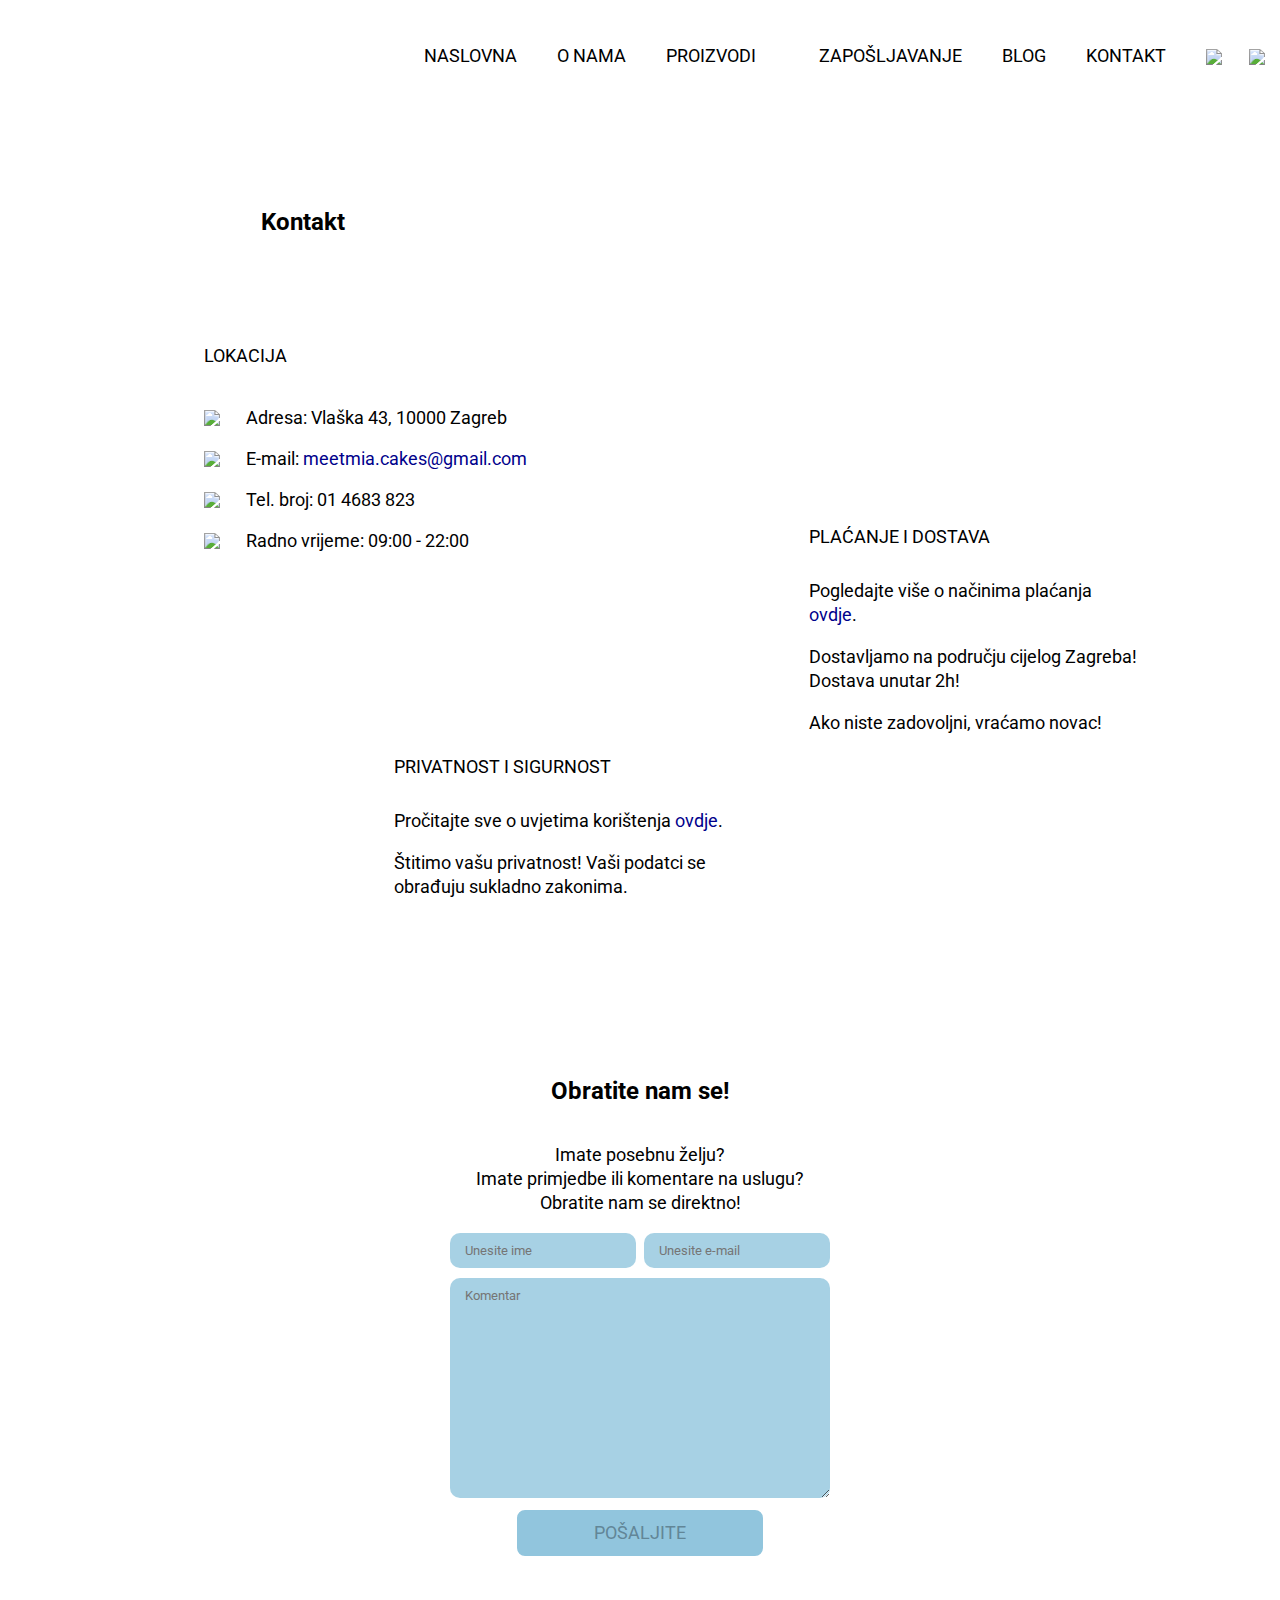
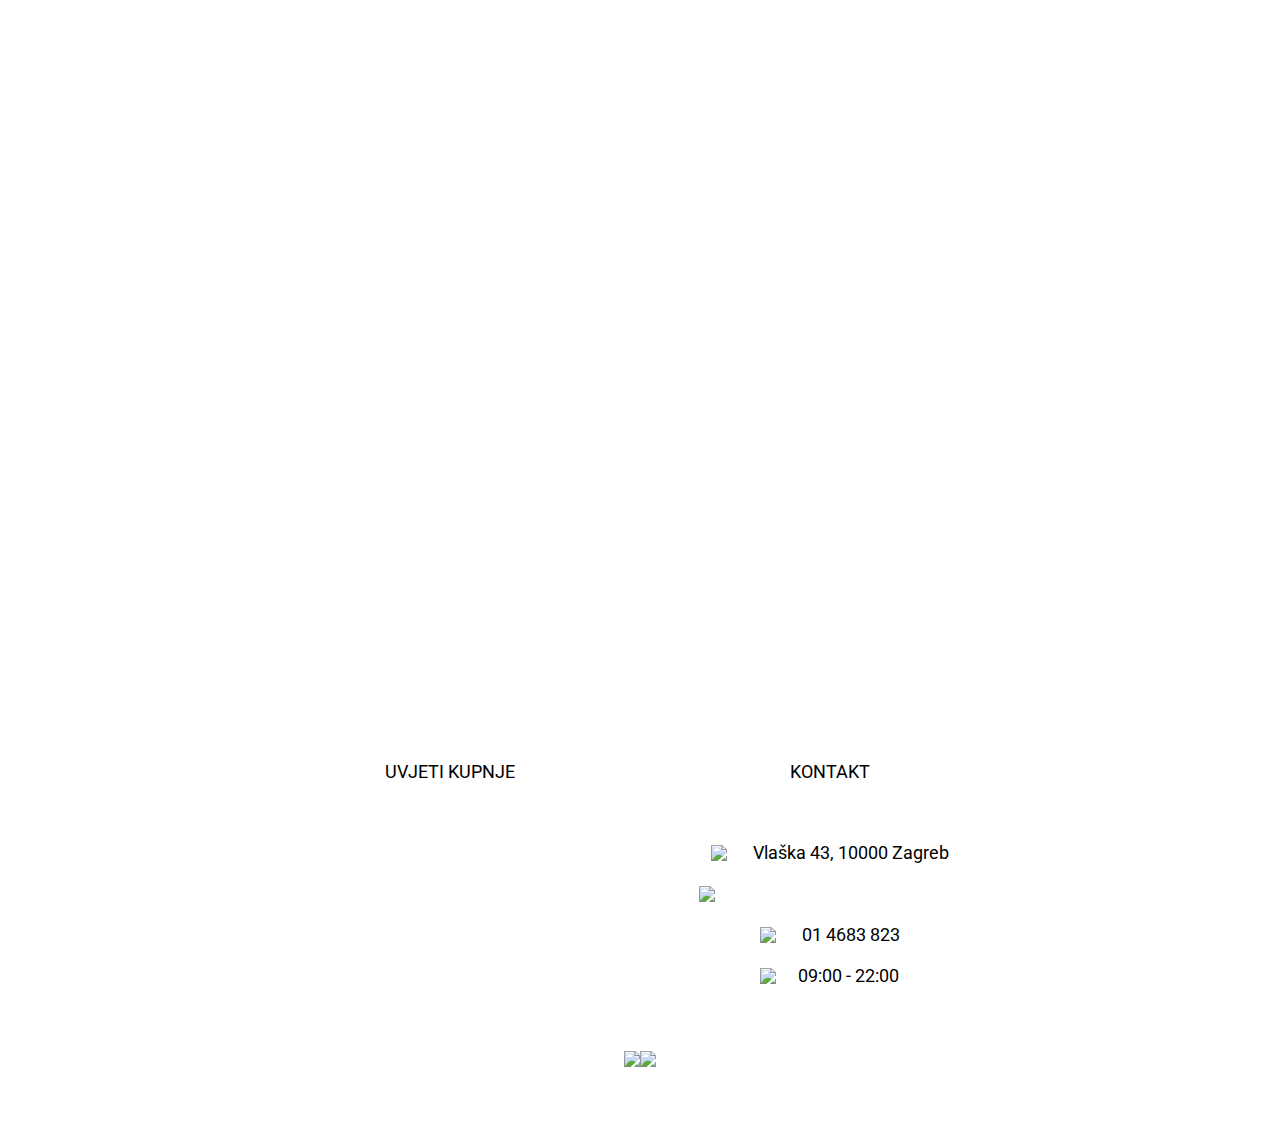
==== stranice/kontakt.html @ da54191c "Add files via upload" ====
<!DOCTYPE html>
<html lang="en">
    <head>
        <meta charset="utf-8">
        <meta name="viewport" content="width=device-width, initial-scale=1, shrink-to-fit=no">
        <meta name="description" content="zavrsni-rad">
        <meta name="author" content="Miroslav Krznar">
        <title>Završni rad - kontakt</title>
        <link href="../css/style-kontakt.css" rel="stylesheet">
        <link rel="preconnect" href="https://fonts.googleapis.com">
        <link rel="preconnect" href="https://fonts.gstatic.com" crossorigin>
        <link href="https://fonts.googleapis.com/css2?family=Roboto:ital,wght@0,400;0,700;1,100;1,400&display=swap" rel="stylesheet">
    </head>
    <body>
        <header>
            <a href="../index.html"><div id="logo"></div></a>
            <div id="icons-for-resp">
                <a href="prijava.html"><img src="../img/contacts.svg" /></a>
                <a href="kosarica.html"><img src="../img/shopping-cart.svg" /></a>
            </div>
            <label for="menu" id="menu-label">
                <img src="../img/menu.svg" />
            </label>
            <input type="checkbox" id="menu" />
            <nav id="navigation">
                <ul>
                    <li class="nav-item"><a href="../index.html">Naslovna</a></li>
                    <li class="nav-item"><a href="o-nama.html">O nama</a></li>
                    <label for="proizvodi-dropdown" id="proizvodi-label">
                    <li class="nav-item dropdown">
                        <a id="for-after-arrow">Proizvodi</a>
                        <input type="checkbox" id="proizvodi-dropdown" />
                        <div class="dropdown-content">
                            <a href="proizvodi-opcenito.html">Općenito</a>
                            <a href="proizvodi-slatko.html">Slatko</a>
                            <a href="proizvodi-slano.html">Slano</a>
                            <a href="proizvodi-pice.html">Pića</a>
                            <a href="proizvodi-veganski.html">Veganski i bezglutenski</a>
                        </div>
                    </li>
                    </label>
                    <li class="nav-item"><a href="zaposljavanje.html">Zapošljavanje</a></li>
                    <li class="nav-item"><a href="blog.html">Blog</a></li>
                    <li class="nav-item"><a href="kontakt.html">Kontakt</a></li>
                    <li id="kosarica-icon"><a href="kosarica.html"><img src="../img/shopping-cart.svg" /></a></li>
                    <li id="prijava-icon"><a href="prijava.html"><img src="../img/contacts.svg" /></a></li>
                </ul>
            </nav>
        </header>

        <main>
            <div id="info">
                <h2>Kontakt</h2>
                <div>
                    <div id="kont">
                        <p>LOKACIJA</p>
                        <div>
                            <img src="../img/address.svg" />
                            <p><span class="not-phone">Adresa: </span>Vlaška 43, 10000 Zagreb</p>
                        </div>
                        <div>
                            <img src="../img/email.svg" />
                            <p><span class="not-phone">E-mail: </span><a href="#">meetmia.cakes@gmail.com</a></p>
                        </div>
                        <div>
                            <img src="../img/phone.svg" />
                            <p><span class="not-phone">Tel. broj: </span>01 4683 823</p>
                        </div>
                        <div>
                            <img src="../img/time.svg" />
                            <p><span class="not-phone">Radno vrijeme: </span>09:00 - 22:00</p>
                        </div>
                    </div>
                </div>
                <div>
                    <div>
                        <p>PLAĆANJE I DOSTAVA</p>
                        <p>Pogledajte više o načinima plaćanja <a href="#">ovdje</a>.</p>
                        <p>Dostavljamo na području cijelog Zagreba! Dostava unutar 2h!</p>
                        <p>Ako niste zadovoljni, vraćamo novac!</p>
                    </div>
                </div>
                <div>
                    <div>
                        <p>PRIVATNOST I SIGURNOST</p>
                        <p>Pročitajte sve o uvjetima korištenja <a href="#">ovdje</a>.</p>
                        <p>Štitimo vašu privatnost! Vaši podatci se obrađuju sukladno zakonima.</p>
                    </div>
                </div>
            </div>
            <div id="kontakt-forma">
                <div>
                    <h2>Obratite nam se!</h2>
                    <p>Imate posebnu želju?<br />
                        Imate primjedbe ili komentare na uslugu?<br />
                        Obratite nam se direktno!</p>
                    <div>
                        <input type="text" placeholder="Unesite ime" />
                        <input type="email" placeholder="Unesite e-mail" />
                    </div>
                    <textarea placeholder="Komentar"></textarea>
                    <div>
                        <button class="button">POŠALJITE</button>
                    </div>
                </div>
            </div>
            
            <iframe src="https://www.google.com/maps/embed?pb=!1m14!1m8!1m3!1d2780.8643513378884!2d15.982609!3d45.813975!3m2!1i1024!2i768!4f13.1!3m3!1m2!1s0x0%3A0xb6953cf0242e83ff!2sMeet%20Mia!5e0!3m2!1sen!2sus!4v1641670389702!5m2!1sen!2sus" width="600" height="450" style="border:0;" allowfullscreen="" loading="lazy"></iframe>
            
        </main>

        <footer>
            <div>
                <div>
                    <p>UVJETI KUPNJE</p><br />
                    <p><a href="#">Opći uvjeti</a></p>
                    <p><a href="#">Načini plaćanja</a></p>
                    <p><a href="#">Dostava</a></p>
                    <p><a href="#">Reklamacija</a></p>
                    <p><a href="#">Privatnost i sigurnost</a></p>
                </div>
                <div id="kontakt">
                    <p>KONTAKT</p><br />
                    <div>
                        <img src="../img/address.svg" />
                        <p>Vlaška 43, 10000 Zagreb</p>
                    </div>
                    <div>
                        <img src="../img/email.svg" />
                        <p><a href="#">meetmia.cakes@gmail.com</a></p>
                    </div>
                    <div>
                        <img src="../img/phone.svg" />
                        <p>01 4683 823</p>
                    </div>
                    <div>
                        <img src="../img/time.svg" />
                        <p>09:00 - 22:00</p>
                    </div>
                </div>
            </div>
            
            <div>
                <a href="https://hr-hr.facebook.com/meetmia/" target="_blank"><img src="../img/facebook.svg" /></a>
                <a href="https://www.instagram.com/meetmiacakes/?hl=hr" target="_blank"><img src="../img/instagram.svg" /></a>
            </div>
        </footer>
    </body>
</html>
---- css/style-kontakt.css ----
* {
    font-family: 'Roboto', sans-serif;
    box-sizing: border-box;
}

body {
    background-image: url('../img/slatko_20.jpg');
    background-color: rgba(255, 255, 255, 0.6);
    background-blend-mode: lighten;
    background-size: cover;
    background-position: center;
    background-attachment: fixed;
}

#logo {
    width: 100px;
    height: 100px;
    background-image: url("../img/logo.png");
    background-position: center;
    border-radius: 50%;
    display: inline-block;
    vertical-align: middle;
}

#icons-for-resp {
    display: none;
}

#menu, #proizvodi-dropdown {
    display: none;
}

#menu-label {
    display: none;
}

nav {
    float: right;
    padding: 20px 0;
}

ul {
    list-style-type: none;
    padding: 0;
    margin: 0;
}

li {
    display: inline;
}

li a {
    display: inline-block;
    padding: 14px 18px;
    text-decoration: none;
    text-align: center;
    color: black;
    text-transform: uppercase;
    background-color: white;
    border-bottom: 2px solid rgba(142, 185, 199, 0);
    border-radius: 5px;
}

#for-after-arrow {
    display: flex;
    align-items: center;
    justify-content: space-between;
}

#for-after-arrow::after {
    content: "";
    width: 18px;
    height: 18px;
    background: url('../img/down-arrow.svg') no-repeat;
    margin-left: 5px;
    float: right;
}

#facebook-icon {
    margin-left: 20px;
}

#facebook-icon a, #instagram-icon a, #prijava-icon a {
    padding: 10px 5px;
}

a img {
    vertical-align: middle;
    width: 40px;
}

#icons-for-resp>:nth-child(2) img, #kosarica-icon img {
    width: 36px;
}

.nav-item a:hover {
    background-color: rgb(106, 156, 180);
    border-color: rgb(171, 198, 207);
    color: white;
}

h1 {
    font-size: 36px;
    line-height: 36px;
    margin-top: 0px;
}

h2 {
    font-size: 24px;
    line-height: 28px;
}

p {
    font-size: 18px;
    line-height: 24px;
}

nav {
    font-size: 18px;
    line-height: 24px;
}

main {
    padding-top: 180px;
}

.-flex {
    display: flex;
    justify-content: center;
}

.button {
    background-color: #91C5DD;
    color: #628697;
    border-radius: 10px;
    text-align: center;
    height: 50px;
    width: 250px;
    font-size: 18px;
    border: 2px solid white;
    cursor: pointer;
    transition: 0.3s;
}

.button:hover {
    background-color: #628697;
    color: white;
}

#info>div {
    background-color: rgba(255, 255, 255, 0.4);
    width: 470px;
    padding: 40px 70px 55px;
    border-radius: 90px;
}

#info>:nth-child(2) {
    margin-left: 10%;
}

#info>:nth-child(3) {
    margin-right: 5%;
    position: relative;
    top: -150px;
    float: right;
    padding-bottom: 40px;
}

#info>:nth-child(4) {
    margin-left: 25%;
    margin-top: 80px;
    padding-bottom: 40px;
}

#info h2 {
    margin-left: 20%;
    margin-bottom: 50px;
}

#info a {
    color: darkblue;
    text-decoration: none;
}

#kont{
    align-items: flex-start;
}

#kont>p {
    margin-bottom: 30px;
}

#kontakt-forma {
    display: flex;
    justify-content: center;
    align-items: center;
    margin-top: 100px;
    margin-bottom: 100px;
}

#kontakt-forma>div {
    width: 30%;
    text-align: center;
    display: flex;
    flex-direction: column;
}

#kontakt-forma div>:nth-child(3) {
    display: flex;
    justify-content: space-between;
}

#kontakt-forma div>:nth-child(5) {
    display: flex;
    justify-content: center;
}

#kontakt-forma div div input {
    width: 49%;
    background-color: rgba(145, 197, 221, 0.8);
    padding: 10px 15px;
    border: none;
    border-radius: 10px;
}

textarea {
    padding: 10px 15px;
    background-color: rgba(145, 197, 221, 0.8);
    border: none;
    margin: 10px 0;
    height: 220px;
    border-radius: 10px;
}

iframe {
    width: 100%;
    height: 600px;
}

footer {
    margin-top: 50px;
    background-image: url('../img/logo_footer.png');
    background-repeat: no-repeat;
    background-size: cover;
    display: flex;
    flex-direction: column;
    align-items: center;
    padding: 30px 0px 50px;
}

footer>div {
    display: flex;
    justify-content: center;
    width: 60%;
}

footer>div>div, #kont {
    width: 100%;
    text-align: center;
}

footer div div img, #kont img {
    width: 32px;
    margin-right: 10px;
}

footer a {
    color: white;
}

#kontakt, #kont {
    display: flex;
    flex-direction: column;
}

#kontakt>p, #info>div>div>:nth-child(1) {
    margin-bottom: 30px;
}

#kontakt div, #kont div {
    display: flex;
    justify-content: center;
    height: 41px;
    align-items: center;
}

#kontakt>:nth-child(4) img {
    width: 28px;
}

#kontakt>:nth-child(6) img {
    width: 28px;
}

@media (min-width: 1241px) {
    header {
        position: fixed;
        background-color: white;
        width: 100%;
        z-index: 10;
        top: 0px;
        left: 0px;
        padding: 10px 10px 5px;
    }

    li a {
        transition: border-color 0.5s, background-color 0.5s;
    }

    .dropdown {
        position: relative;
        display: inline-block;
    }
    
    .dropdown-content {
      display: none;
      position: absolute;
      box-shadow: 0px 8px 16px 0px rgba(0,0,0,0.2);
      z-index: 1;
    }
    
    .dropdown-content a {
      color: black;
      padding: 12px 16px;
      text-decoration: none;
      display: block;
      text-align: left;
    }
    
    .dropdown-content a:hover {
        background-color: rgb(106, 156, 180);
        color: white;
    }
    
    .dropdown:hover .dropdown-content {
      display: block;
    }
}


@media (max-width: 1240px) {
    header {
        margin: 10px 2%;
        padding: 10px 1%;
        position: fixed;
        background-color: white;
        width: 94%;
        z-index: 10;
    }
    nav {
        float: none;
        display: none;
    }

    .dropdown-content {
        display: none;
    }

    #icons-for-resp {
        display: inline-block;
        margin-left: 50px;
    }

    #icons-for-resp a {
        padding-left: 15px;
        padding-right: 15px;
    }

    #menu-label {
        display: block;
        float: right;
        margin-top: 25px;
        margin-bottom: 25px;
        border: none;
        padding: 0;
        cursor: pointer;
    }

    #menu-label img {
        width: 50px;
    }

    #menu:checked + nav {
        display: block;
    }

    #proizvodi-dropdown:checked + div {
        display: block;
    }

    .dropdown a {
        cursor: pointer;
    }

    li {
        display: block;
        width: 100%;
    }

    li a {
        text-align: left;
        width: 100%;
        border-bottom: 1px solid rgb(150, 150, 150, 0.4);
    }

    .dropdown-content {
        padding-left: 50px;
    }

    #facebook-icon, #instagram-icon, #prijava-icon, #kosarica-icon {
        display: none;
    }

    main {
        padding-top: 200px;
    }

    #info>div {
        width: 400px;
        padding: 25px 35px 30px;
        border-radius: 60px;
    }

    #info>:nth-child(2) {
        margin-left: 5%;
    }
    
    #info>:nth-child(3) {
        margin-right: 2%;
        position: relative;
        top: -150px;
        float: right;
        padding-bottom: 30px;
    }
    
    #info>:nth-child(4) {
        margin-left: 15%;
        margin-top: 170px;
        padding-bottom: 30px;
    }

    #kontakt-forma>div {
         width: 80%;
    }

    footer p {
        font-size: 12px;
    }
}

@media (max-width: 910px) {
    #info>:nth-child(3) {
        margin-right: 2%;
        position: relative;
        top: 20px;
        float: right;
        padding-bottom: 30px;
    }
    
    #info>:nth-child(4) {
        margin-left: 15%;
        margin-top: 335px;
        padding-bottom: 30px;
    }
}

@media (max-width: 576px) {
    #icons-for-resp {
        width: 60%;
        margin: 0 auto;
        text-align: center;
    }

    header {
        position: fixed;
        background-color: white;
        width: 100%;
        z-index: 10;
        top: 0px;
        left: 0px;
        padding: 10px 10px 5px;
        margin: 0px;
    }

    h2 {
        font-size: 24px;
        line-height: 36px;
    }

    p {
        font-size: 16px;
        line-height: 24px;
    }

    main {
        padding-top: 130px;
    }

    #info>div {
        width: 90%;
        padding: 25px 35px 30px;
        border-radius: 30px;
        margin-left: 5%;
    }
    
    #info>:nth-child(3) {
        top: 0px;
        float: none;
        padding-bottom: 30px;
        margin-top: 15px;
        margin-bottom: 15px;
    }
    
    #info>:nth-child(4) {
        margin-left: 5%;
        margin-top: 0px;
        padding-bottom: 30px;
    }

    .not-phone {
        display: none;
    }

    #kontakt-forma div>:nth-child(3) {
        flex-direction: column;
    }

    #kontakt-forma div div input {
        width: 100%;
        margin-bottom: 10px;
    }

    textarea {
        margin-top: 0px;
    }

    .button {
        height: 40px;
        width: 180px;
    }

    footer {
        margin-top: 30px;
        background-image: unset;
        background-color:rgb(106, 156, 180);
    }

    footer>div {
        width: 90%;
    }

    footer>:nth-child(1) {
        flex-direction: column;
    }

    #kontakt {
        margin-top: 50px;
        margin-bottom: 30px;
    }
}

@media (max-width: 450px) {
    #icons-for-resp {
        width: 50%;
    }
}

@media (max-width: 370px) {
    #icons-for-resp {
        width: 40%;
    }

    #icons-for-resp a {
        padding-left: 5px;
        padding-right: 5px;
    }
}
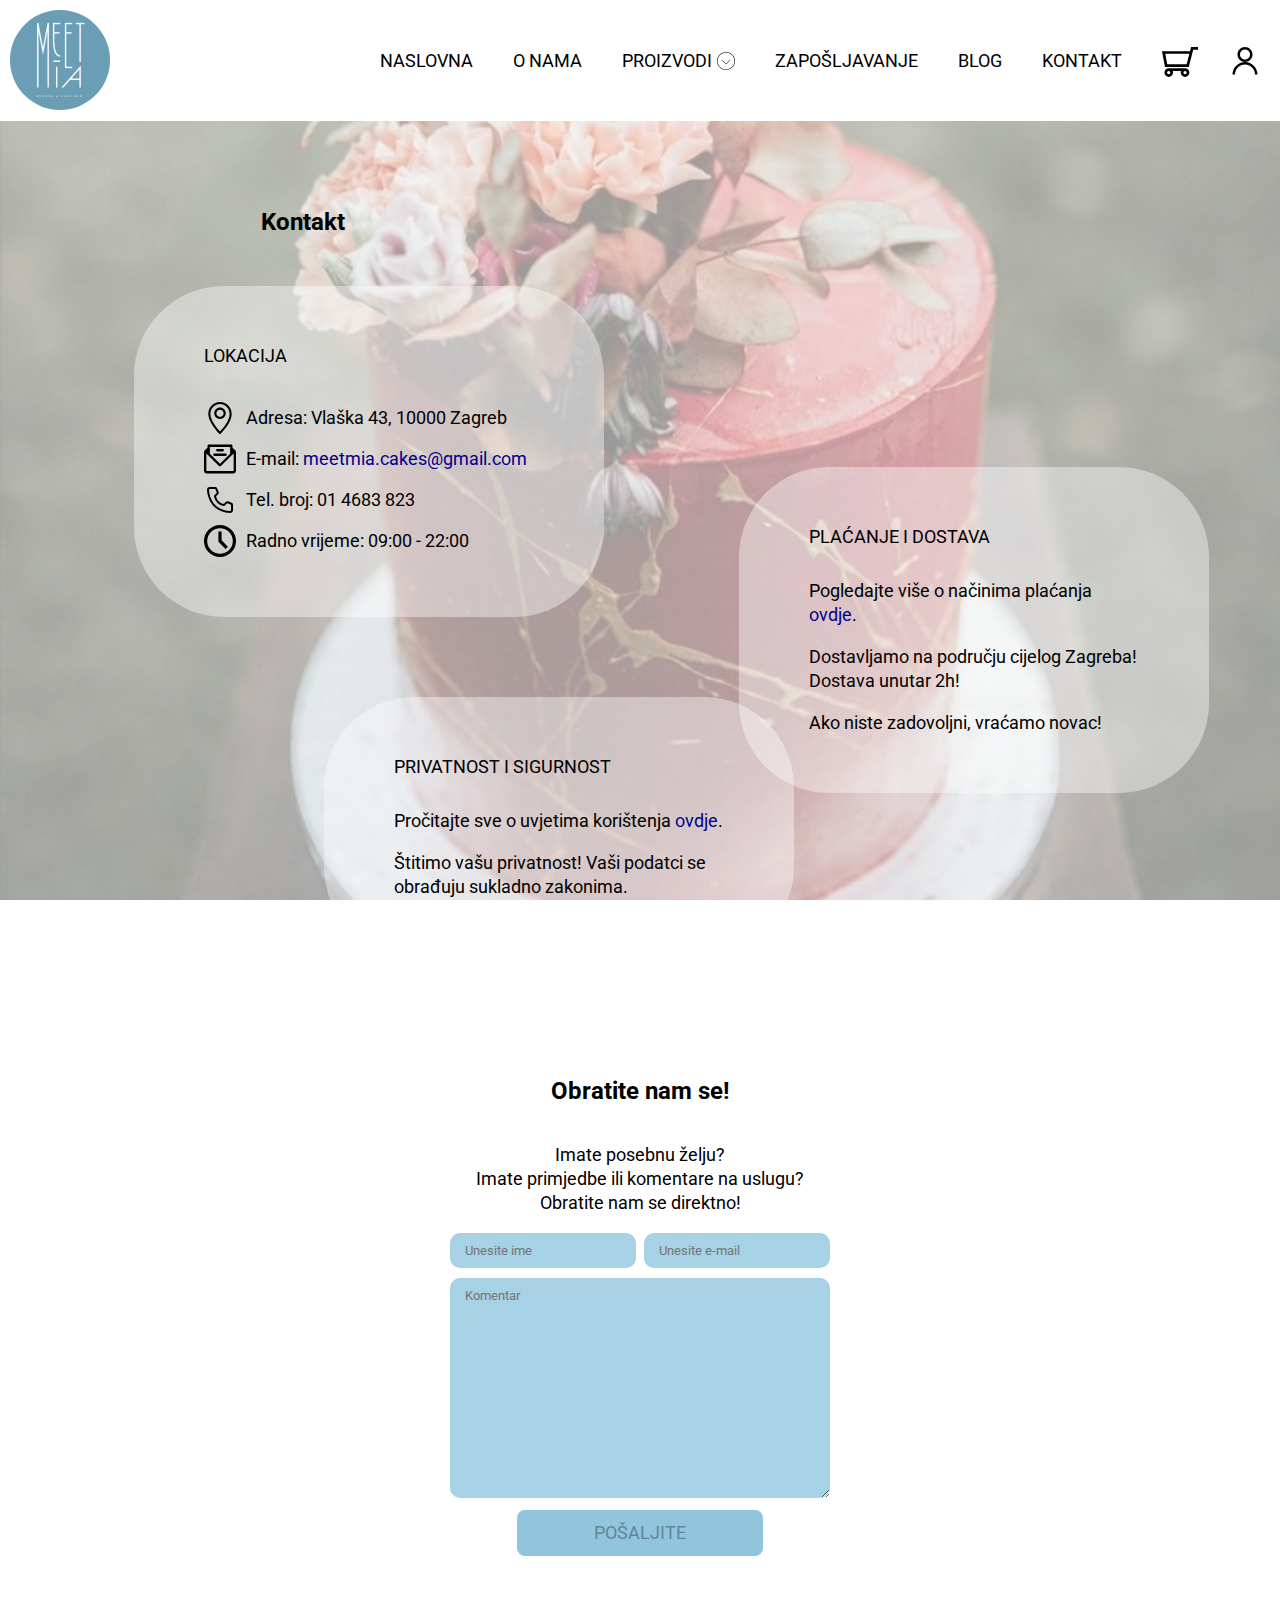
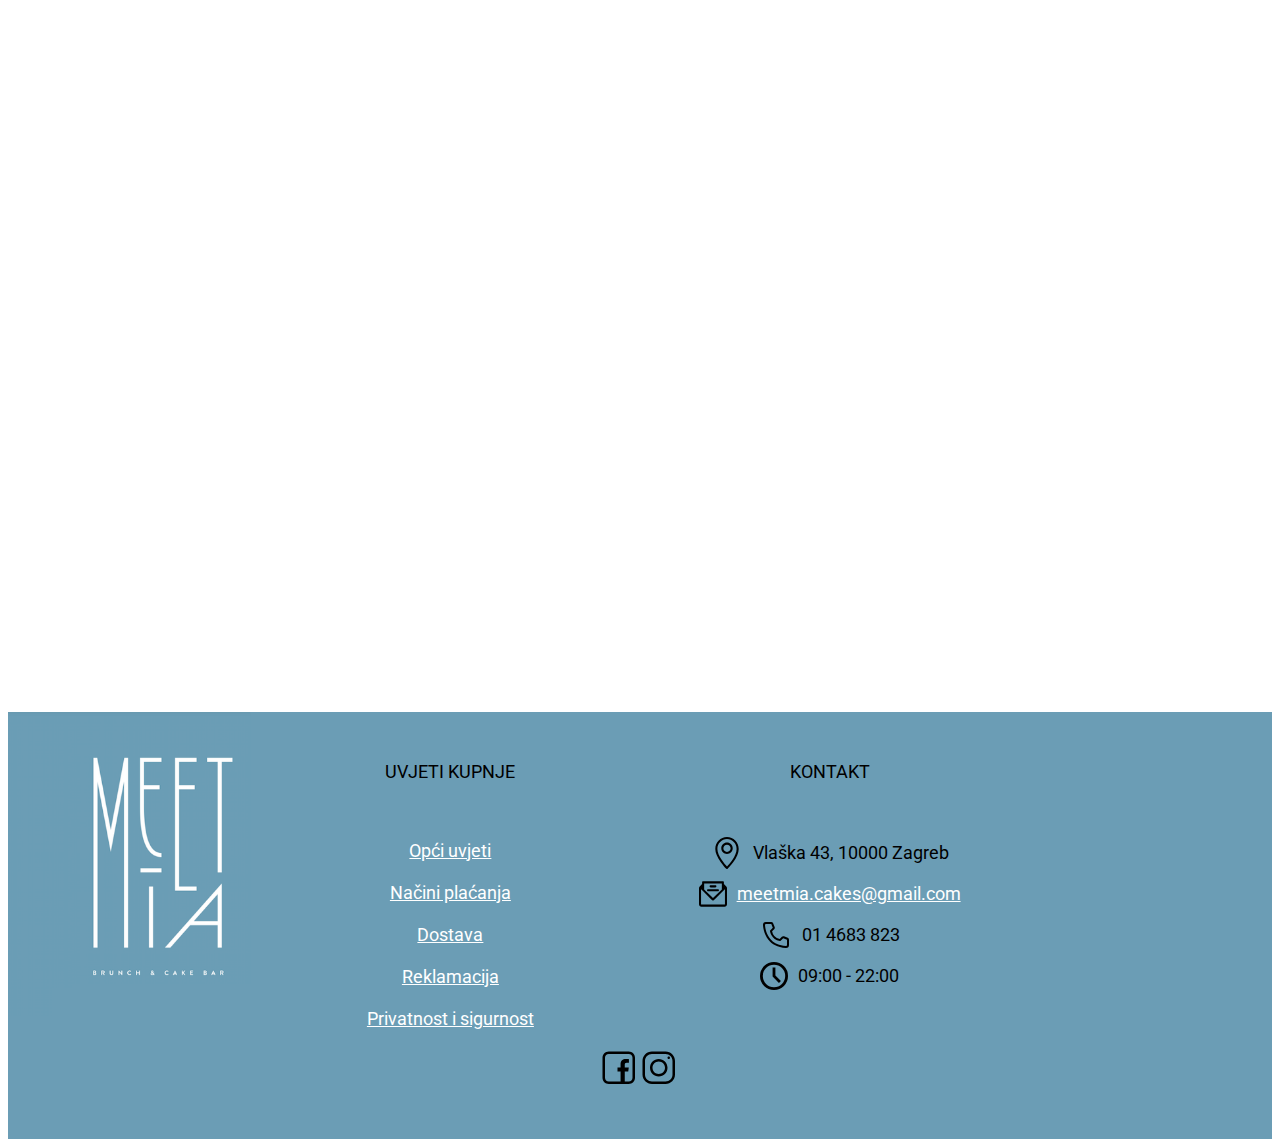
==== commit 3b1573db: "Update kontakt.html" ====
--- a/stranice/kontakt.html
+++ b/stranice/kontakt.html
@@ -15,8 +15,8 @@
         <header>
             <a href="../index.html"><div id="logo"></div></a>
             <div id="icons-for-resp">
-                <a href="prijava.html"><img src="../img/contacts.svg" /></a>
-                <a href="kosarica.html"><img src="../img/shopping-cart.svg" /></a>
+                <a href="../index.html"><img src="../img/contacts.svg" /></a>
+                <a href="../index.html"><img src="../img/shopping-cart.svg" /></a>
             </div>
             <label for="menu" id="menu-label">
                 <img src="../img/menu.svg" />
@@ -25,7 +25,7 @@
             <nav id="navigation">
                 <ul>
                     <li class="nav-item"><a href="../index.html">Naslovna</a></li>
-                    <li class="nav-item"><a href="o-nama.html">O nama</a></li>
+                    <li class="nav-item"><a href="../index.html">O nama</a></li>
                     <label for="proizvodi-dropdown" id="proizvodi-label">
                     <li class="nav-item dropdown">
                         <a id="for-after-arrow">Proizvodi</a>
@@ -39,11 +39,11 @@
                         </div>
                     </li>
                     </label>
-                    <li class="nav-item"><a href="zaposljavanje.html">Zapošljavanje</a></li>
-                    <li class="nav-item"><a href="blog.html">Blog</a></li>
+                    <li class="nav-item"><a href="../index.html">Zapošljavanje</a></li>
+                    <li class="nav-item"><a href="../index.html">Blog</a></li>
                     <li class="nav-item"><a href="kontakt.html">Kontakt</a></li>
-                    <li id="kosarica-icon"><a href="kosarica.html"><img src="../img/shopping-cart.svg" /></a></li>
-                    <li id="prijava-icon"><a href="prijava.html"><img src="../img/contacts.svg" /></a></li>
+                    <li id="kosarica-icon"><a href="../index.html"><img src="../img/shopping-cart.svg" /></a></li>
+                    <li id="prijava-icon"><a href="../index.html"><img src="../img/contacts.svg" /></a></li>
                 </ul>
             </nav>
         </header>
@@ -146,4 +146,4 @@
             </div>
         </footer>
     </body>
-</html>+</html>
